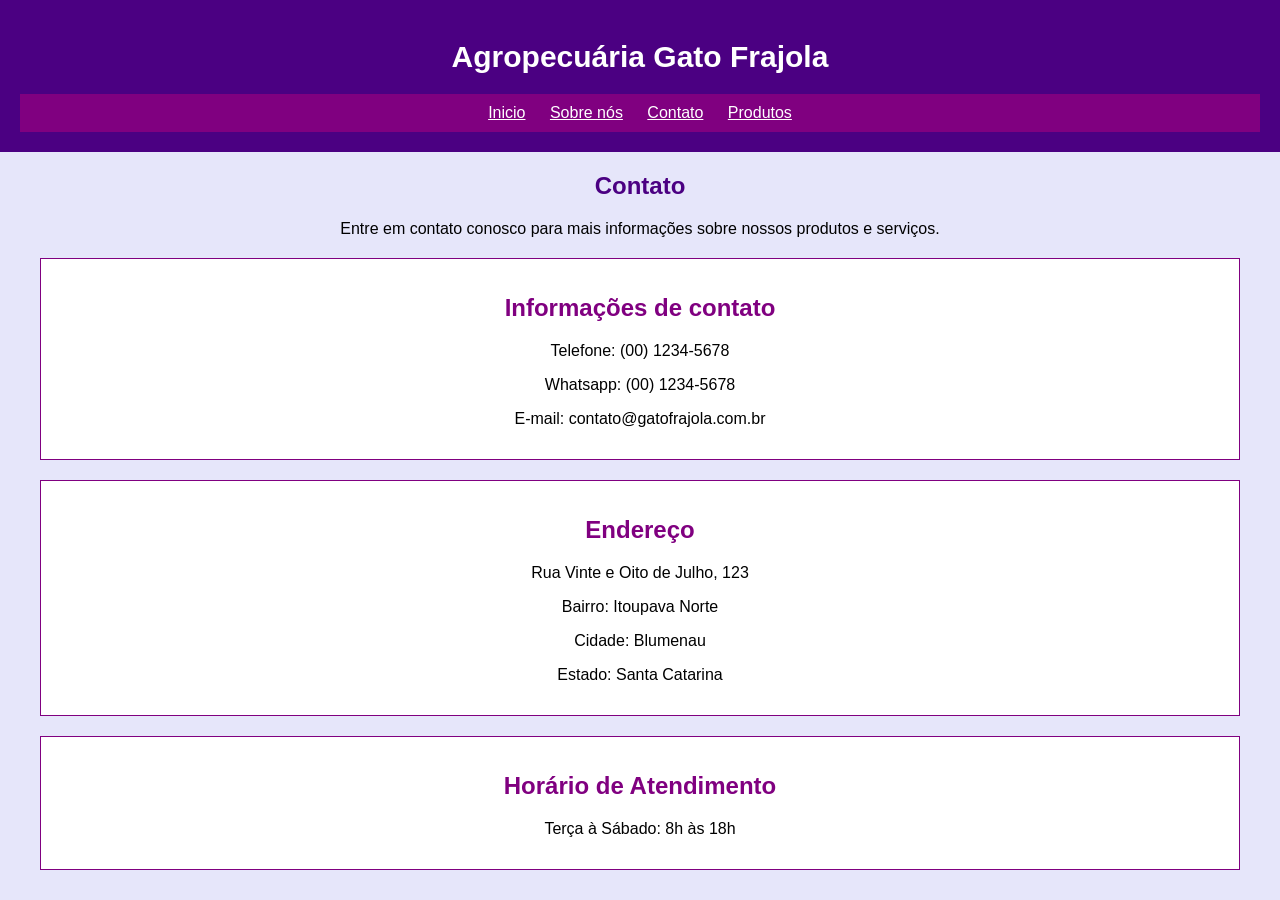
==== contato.html @ 9e1edcbb "Add files via upload" ====
<!DOCTYPE html>
<html lang="en">
<head>
    <meta charset="UTF-8">
    <meta name="viewport" content="width=device-width, initial-scale=1.0">
    <title>Agropecuária Gato Frajola</title>
    <link rel="stylesheet" href="style.css">
</head>
<body>
    
    <header>
        <h1>Agropecuária Gato Frajola</h1>

        <nav>
            <a href="index.html">Inicio</a>
            <a href="sobre.html">Sobre nós</a>
            <a href="contato.html">Contato</a>
            <a href="produtos.html">Produtos</a>
        </nav>
    </header>

    <main>

        <h2>Contato</h2>
        <p>Entre em contato conosco para mais informações sobre nossos produtos e serviços.</p>

        <div class="contato">
            <h2>Informações de contato</h2>
            <p>Telefone: (00) 1234-5678</p>
            <p>Whatsapp: (00) 1234-5678</p>
            <P>E-mail: contato@gatofrajola.com.br</P>
        </div>

        <div class="contato">
            <h2>Endereço</h2>
            <p>Rua Vinte e Oito de Julho, 123</p>
            <p>Bairro: Itoupava Norte</p>
            <p>Cidade: Blumenau</p>
            <p>Estado: Santa Catarina</p>
        </div>

        <div class="contato">
            <h2>Horário de Atendimento</h2>
            <p>Terça à Sábado: 8h às 18h</p>
        </div>

    </main>
</body>
</html>
---- style.css ----
body {
    background-color: #E6E6FA;
    font-family: Arial;
    margin: 0;
}

header {
    background-color: #4B0082;
    color: white;
    text-align: center;
    padding: 20px;
}

h1 {
    font-size: 30px;
}

nav {
    background-color: #800080;
    padding: 10px;
}

a {
    color: white;
    margin: 10px;
}

main {
    margin: 20px;
}

h2 {
    color: #4B0082;
    text-align: center;
}

p {
    text-align: center;
    font-size: 16px;
}


.categorias {
    text-align: center;
    margin-top: 20px;
}

.categoria {
    display: inline-block;
    background-color: white;
    border: 1px solid purple;
    width: 220px;
    margin: 10px;
    padding: 15px;
    vertical-align: top;
    text-align: center;
    border-radius: 10px;
}

.categoria img {
    width: 180px;
    height: 150px;
}

.categoria h3 {
    color: purple;
}

.categoria p {
    color: black;
    font-size: 14px;
}

.sobre {
    background-color: white;
    border: 1px solid purple;
    margin: 20px;
    padding: 15px;
}

.sobre h2 {
    color: purple;
    text-align: center;
}

.sobre p {
    color: black;
    font-size: 16px;
    text-align: center;
}


.contato {
    background-color: white;
    border: 1px solid purple;
    margin: 20px;
    padding: 15px;
}

.contato h2 {
    color: purple;
    text-align: center;
}

.contato p {
    color: black;
    font-size: 16px;
    text-align: center;
}

.rodape {
    background-color: #4B0082;
    color: white;
    text-align: center;
    padding: 20px;
}

.rodape h2 {
    color: white;
}

.rodape p {
    color: white;
    font-size: 14px;
}
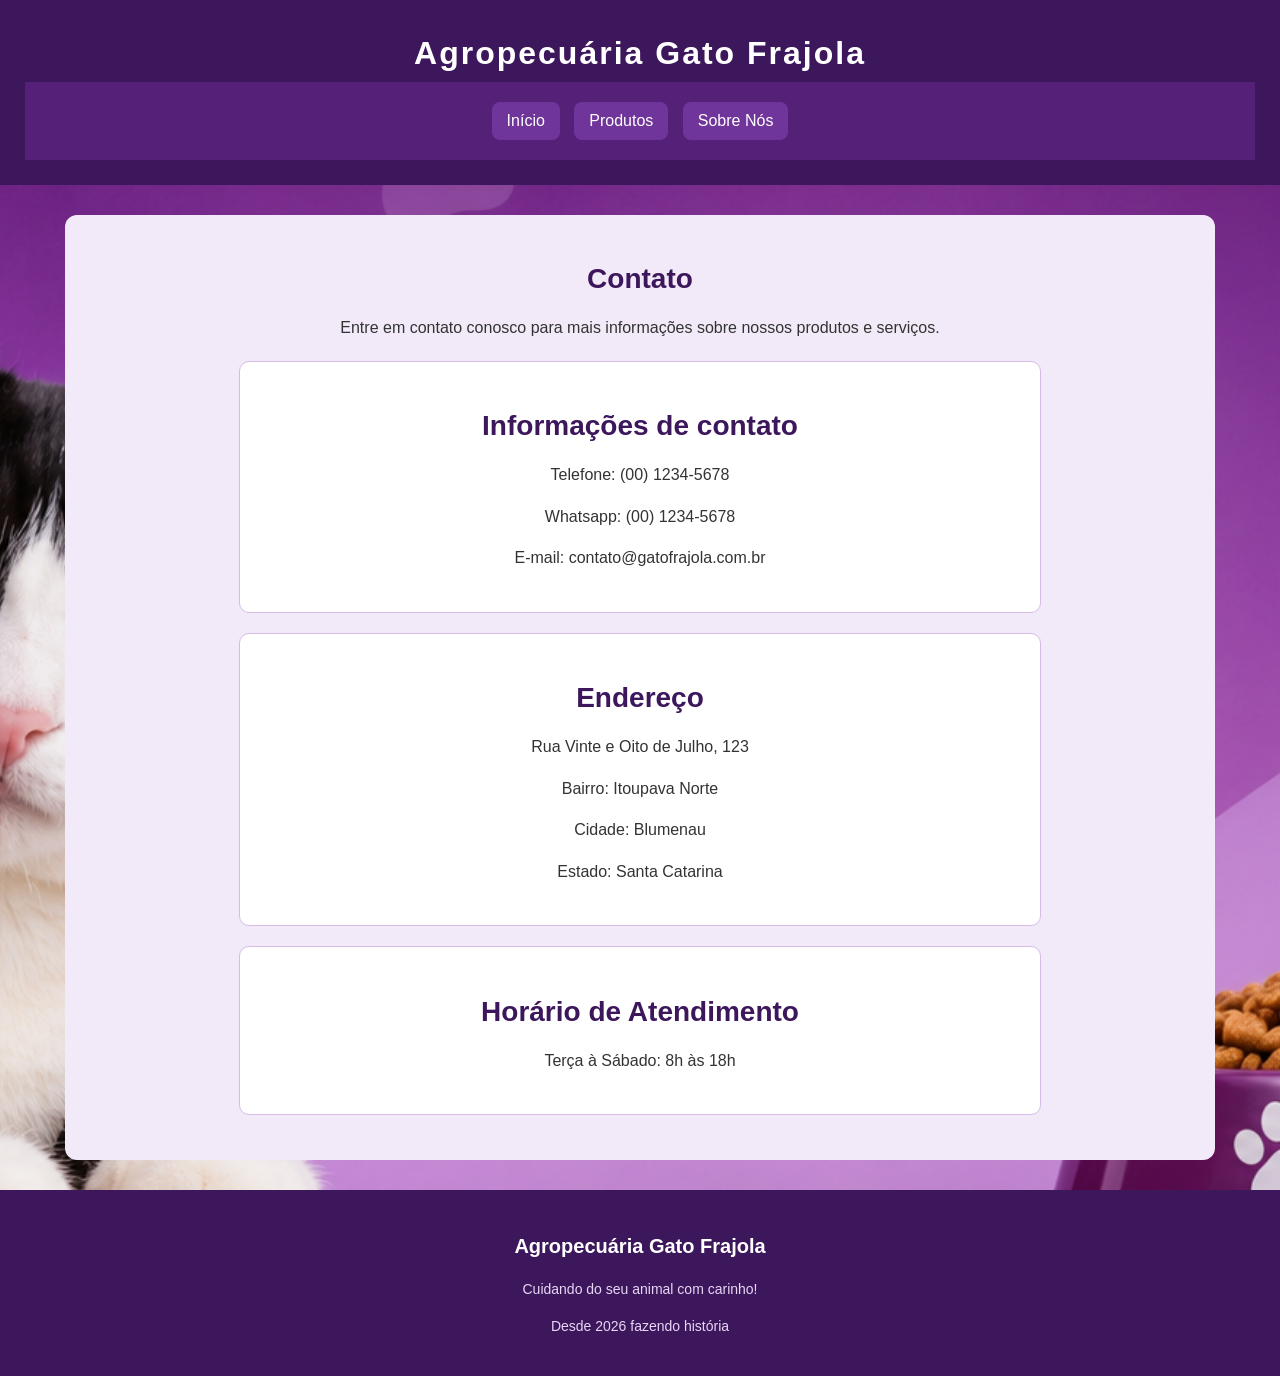
==== commit 32c7c771: "segunda versão da agropecuária" ====
--- a/contato.html
+++ b/contato.html
@@ -12,11 +12,9 @@
         <h1>Agropecuária Gato Frajola</h1>
 
         <nav>
-            <a href="index.html">Inicio</a>
-            <a href="sobre.html">Sobre nós</a>
-            <a href="contato.html">Contato</a>
+            <a href="index.html">Início</a>
             <a href="produtos.html">Produtos</a>
-        </nav>
+            <a href="sobre.html">Sobre Nós</a>
     </header>
 
     <main>
@@ -45,5 +43,12 @@
         </div>
 
     </main>
+
+    <div class="rodape">
+        <h3>Agropecuária Gato Frajola</h3>
+        <p>Cuidando do seu animal com carinho!</p>
+        <p>Desde 2026 fazendo história</p>
+    </div>
+
 </body>
 </html>
--- a/style.css
+++ b/style.css
@@ -1,127 +1,201 @@
+
+/* CONFIGURACOES GERAIS */
 
 body {
-    background-color: #E6E6FA;
-    font-family: Arial;
+    background-image: url("img/fundo.jpg");
+    background-repeat: no-repeat;
+    background-position: center;
+    background-size: cover;
+    background-color: #F2EAF8;
+    font-family: Arial, sans-serif;
+    color: #333333;
     margin: 0;
-}
+    min-height: 100vh;
+}
+
+/* CABECALHO */
 
 header {
-    background-color: #4B0082;
-    color: white;
-    text-align: center;
-    padding: 20px;
-}
-
-h1 {
-    font-size: 30px;
-}
+    background-color: #3D175C;
+    color: white;
+    text-align: center;
+    padding: 25px;
+}
+
+header h1 {
+    font-size: 32px;
+    letter-spacing: 2px;
+    margin: 10px;
+}
+
+/* MENU */
 
 nav {
-    background-color: #800080;
-    padding: 10px;
-}
-
-a {
-    color: white;
-    margin: 10px;
-}
+    background-color: #552078;
+    padding: 15px;
+    text-align: center;
+}
+
+nav a {
+    display: inline-block;
+    background-color: #70359A;
+    color: white;
+    text-decoration: none;
+    padding: 10px 15px;
+    margin: 5px;
+    border-radius: 8px;
+}
+
+/* CONTEUDO PRINCIPAL */
 
 main {
-    margin: 20px;
+    background-color: #F2EAF8;
+    max-width: 1100px;
+    min-height: 400px;
+    margin: 30px auto;
+    padding: 25px;
+    border-radius: 12px;
+    text-align: center;
 }
 
 h2 {
-    color: #4B0082;
-    text-align: center;
+    color: #3D175C;
+    font-size: 28px;
+    text-align: center;
+    margin-bottom: 20px;
+}
+
+h3 {
+    color: #552078;
+    font-size: 20px;
 }
 
 p {
-    text-align: center;
     font-size: 16px;
-}
-
+    line-height: 1.6;
+}
+
+/* PAGINA INICIAL */
+
+#inicio {
+    background-color: white;
+    border: 1px solid #D7BCE7;
+    border-radius: 10px;
+    padding: 25px;
+    margin-bottom: 25px;
+}
+
+/* CATEGORIAS E PRODUTOS */
 
 .categorias {
     text-align: center;
-    margin-top: 20px;
+    margin-top: 25px;
 }
 
 .categoria {
     display: inline-block;
-    background-color: white;
-    border: 1px solid purple;
+    vertical-align: top;
+    background-color: white;
     width: 220px;
+    min-height: 330px;
+    padding: 15px;
     margin: 10px;
-    padding: 15px;
-    vertical-align: top;
-    text-align: center;
-    border-radius: 10px;
+    border: 1px solid #D7BCE7;
+    border-radius: 10px;
+    text-align: center;
 }
 
 .categoria img {
-    width: 180px;
+    width: 200px;
     height: 150px;
+    max-width: 100%;
+    border-radius: 8px;
 }
 
 .categoria h3 {
-    color: purple;
+    color: #552078;
+    font-size: 19px;
 }
 
 .categoria p {
-    color: black;
+    color: #555555;
     font-size: 14px;
 }
 
-.sobre {
-    background-color: white;
-    border: 1px solid purple;
-    margin: 20px;
-    padding: 15px;
-}
-
-.sobre h2 {
-    color: purple;
-    text-align: center;
-}
-
-.sobre p {
-    color: black;
-    font-size: 16px;
-    text-align: center;
-}
-
-
+/* DETALHES DO PRODUTO */
+
+.detalhes {
+    background-color: white;
+    width: 450px;
+    max-width: 85%;
+    padding: 25px;
+    margin: 25px auto;
+    border: 1px solid #D7BCE7;
+    border-radius: 10px;
+    text-align: center;
+}
+
+.detalhes img {
+    width: 280px;
+    max-width: 100%;
+    border-radius: 10px;
+}
+
+/* PROMOCOES */
+
+.preco-antigo {
+    color: gray;
+    text-decoration: line-through;
+    font-size: 14px;
+}
+
+.preco-novo {
+    color: #6A1B9A;
+    font-size: 22px;
+    font-weight: bold;
+}
+
+/* SOBRE NOS E CONTATO */
+
+.sobre,
 .contato {
     background-color: white;
-    border: 1px solid purple;
-    margin: 20px;
-    padding: 15px;
-}
-
-.contato h2 {
-    color: purple;
-    text-align: center;
-}
-
-.contato p {
-    color: black;
-    font-size: 16px;
-    text-align: center;
-}
+    max-width: 750px;
+    margin: 20px auto;
+    padding: 25px;
+    border: 1px solid #D7BCE7;
+    border-radius: 10px;
+    text-align: center;
+}
+
+/* BOTOES */
+
+.botao {
+    display: inline-block;
+    background-color: #70359A;
+    color: white;
+    text-decoration: none;
+    padding: 10px 20px;
+    margin: 10px;
+    border-radius: 8px;
+    font-weight: bold;
+}
+
+/* RODAPE */
 
 .rodape {
-    background-color: #4B0082;
-    color: white;
-    text-align: center;
-    padding: 20px;
-}
-
-.rodape h2 {
+    background-color: #3D175C;
+    color: white;
+    text-align: center;
+    padding: 25px;
+    margin-top: 30px;
+}
+
+.rodape h3 {
     color: white;
 }
 
 .rodape p {
-    color: white;
+    color: #E9D5F5;
     font-size: 14px;
 }
-
